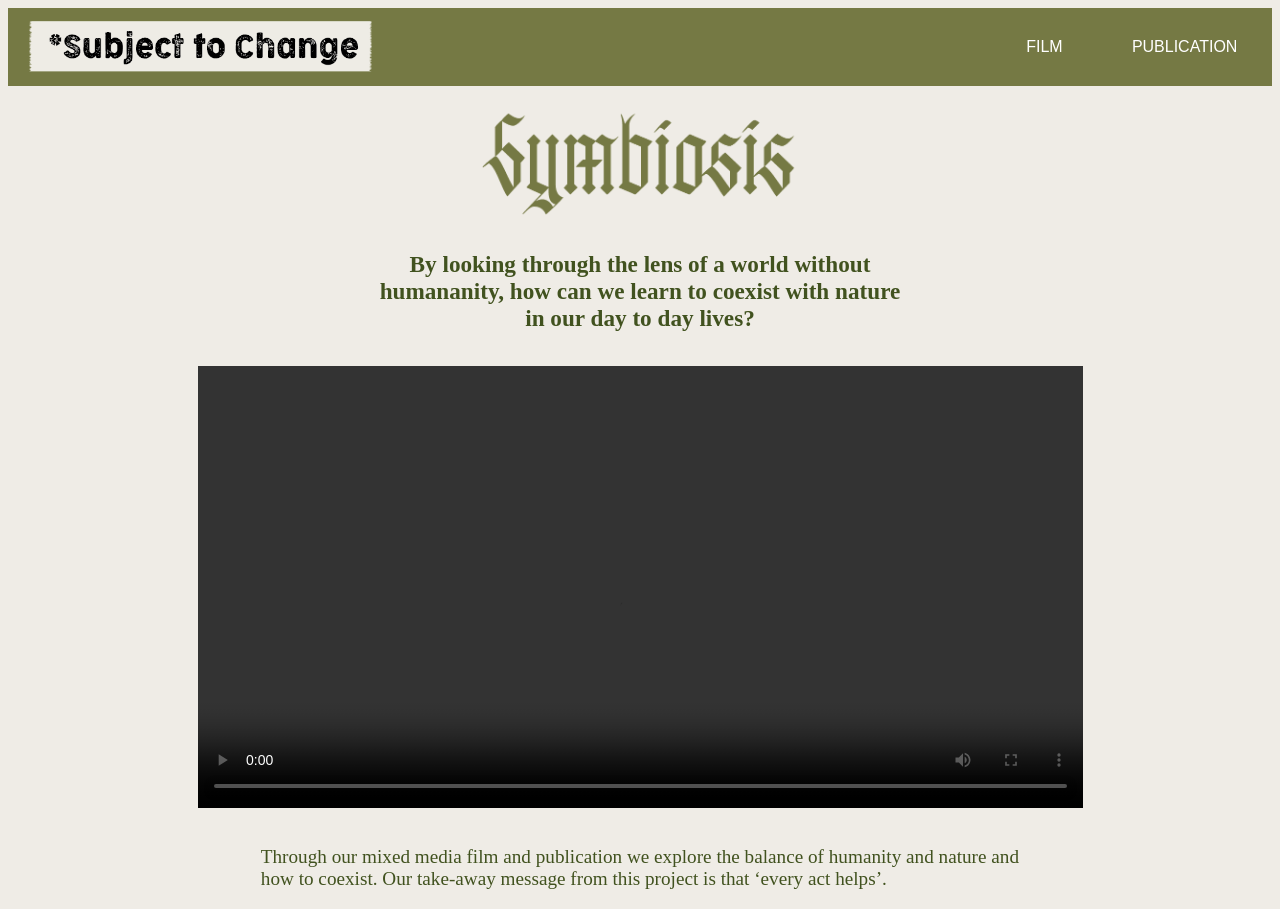
==== index.html @ 706309b3 "Add files via upload" ====
<!DOCTYPE html>
<html>

<head>
    <title>Film</title>
<link rel="stylesheet" href="styles.css">
</head>

<body>

    <nav>
        <ul class="navlist">
            <li class="navli">
                <a href="info.html" class="logopic">
            <img src="tape.png" class="logo"> </a>
            <a  href="publication.html" class="navlia">PUBLICATION</a>
                <a  href="index.html" class="navlia">FILM</a>
                
                

            </li>

        </ul>
    </nav>
<br>
<img src="green.png" class="symbiosis">
<br>

<h1>By looking through the lens of a world without humananity, how can we learn to coexist with nature in our day to day lives?</h1>
<br>
<video autoplay controls loop width = "70%" height="70%"  class="video">
    <source src="Animation on CSM.mp4" type="video/mp4">
</video>

<br>

<p>Through our mixed media film and publication we explore the balance of humanity and nature and how to coexist. Our take-away message from this project is that ‘every act helps’.</p>
</body>

</html>
---- styles.css ----
@font-face {
  font-family: bookAntiqua; /* set name */
  src: url()
}


.symbiosis{
  display: block;
  margin: auto;
  width: 25%;
  height: auto;
}

h1 {
  text-align: center;
  font-size: 145%;
  color: #41521F;
  margin-left: 29%;
  margin-right: 29%;
  text-align: center;
  
  

}

.bold{
  font-weight: bolder;
}

h2{
  text-align: center;
  font-size: 250%;
  color: #41521F;
  margin-left: 29%;
  margin-right: 29%;
  text-align: center;
  
}

p{
  color: #41521F;
  display: block;
  margin-left: 20%;
  margin-right: 20%;
  float: center;
  font-family: bookAntiqua;
  font-size: 120%;

}

body {
  background-color:#efece6;
  
}

.navlist{

  list-style-type: none;
  margin: 0;
  padding: 0;
  overflow: hidden;
  background-color: #757944;
}



.navlia{
    display: block;
   float: right;
  color: white;
  margin-left: 1%;
  margin-right: 1%;
  text-align: center;
  padding: 30px 22px;
  text-decoration: none;
  font-family:  'Inter emibold' , sans-serif;
}

.navlia:hover{
    background-color: #606338;
}


 


.logo{
  width: 60%;
  height: 40%;
  overflow: hidden;
  align-content: center;
  padding: 10px;
  margin-top: 0.5%;
  margin-left: 2%;

}

.logopic{

    float:left;

}


.video{

 display: block;
 margin: auto;
  
}
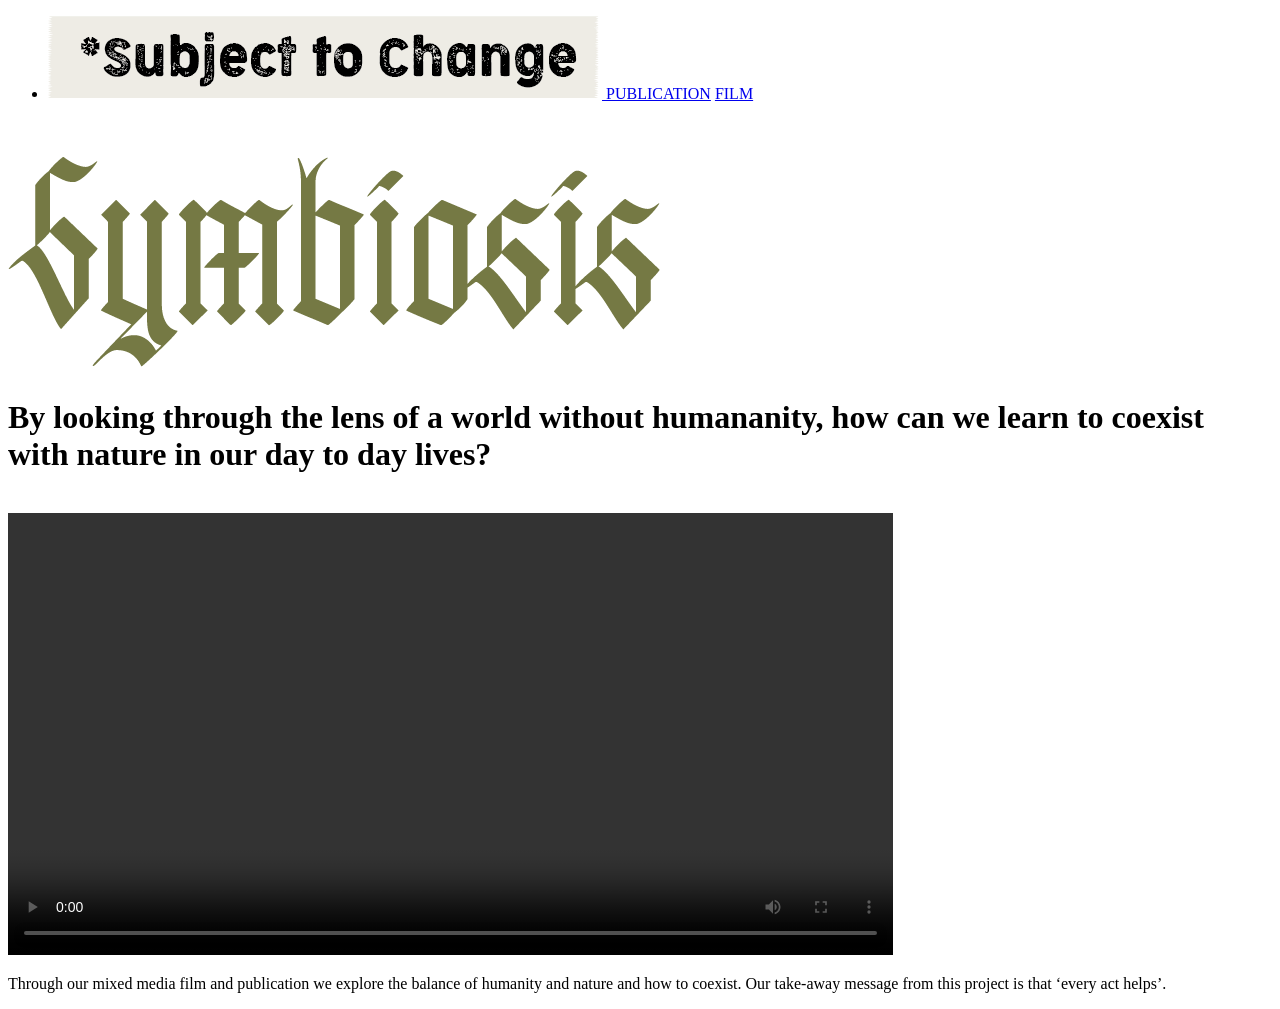
==== commit 30d8f9f5: "Update index.html" ====
--- a/index.html
+++ b/index.html
@@ -3,7 +3,7 @@
 
 <head>
     <title>Film</title>
-<link rel="stylesheet" href="styles.css">
+<link rel="stylesheet" type="text/css" href="style.css" />
 </head>
 
 <body>
@@ -37,4 +37,4 @@
 <p>Through our mixed media film and publication we explore the balance of humanity and nature and how to coexist. Our take-away message from this project is that ‘every act helps’.</p>
 </body>
 
-</html>+</html>
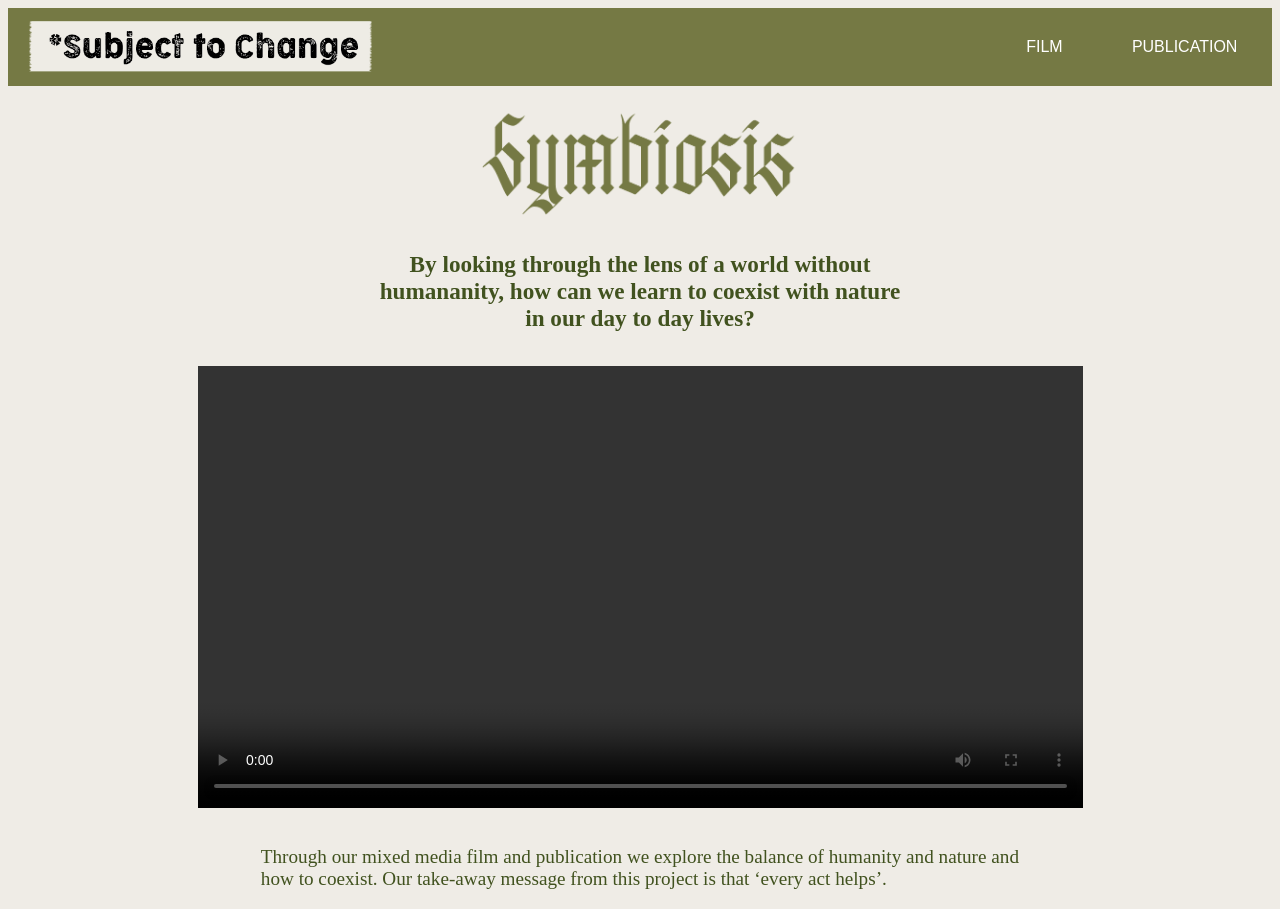
==== commit 0de2c6ac: "Update index.html" ====
--- a/index.html
+++ b/index.html
@@ -3,7 +3,7 @@
 
 <head>
     <title>Film</title>
-<link rel="stylesheet" type="text/css" href="style.css" />
+<link rel="stylesheet" type="text/css" href="styles.css" />
 </head>
 
 <body>
--- a/styles.css
+++ b/styles.css
@@ -0,0 +1,111 @@
+@font-face {
+  font-family: bookAntiqua; /* set name */
+  src: url()
+}
+
+
+.symbiosis{
+  display: block;
+  margin: auto;
+  width: 25%;
+  height: auto;
+}
+
+h1 {
+  text-align: center;
+  font-size: 145%;
+  color: #41521F;
+  margin-left: 29%;
+  margin-right: 29%;
+  text-align: center;
+  
+  
+
+}
+
+.bold{
+  font-weight: bolder;
+}
+
+h2{
+  text-align: center;
+  font-size: 250%;
+  color: #41521F;
+  margin-left: 29%;
+  margin-right: 29%;
+  text-align: center;
+  
+}
+
+p{
+  color: #41521F;
+  display: block;
+  margin-left: 20%;
+  margin-right: 20%;
+  float: center;
+  font-family: bookAntiqua;
+  font-size: 120%;
+
+}
+
+body {
+  background-color:#efece6;
+  
+}
+
+.navlist{
+
+  list-style-type: none;
+  margin: 0;
+  padding: 0;
+  overflow: hidden;
+  background-color: #757944;
+}
+
+
+
+.navlia{
+    display: block;
+   float: right;
+  color: white;
+  margin-left: 1%;
+  margin-right: 1%;
+  text-align: center;
+  padding: 30px 22px;
+  text-decoration: none;
+  font-family:  'Inter emibold' , sans-serif;
+}
+
+.navlia:hover{
+    background-color: #606338;
+}
+
+
+ 
+
+
+.logo{
+  width: 60%;
+  height: 40%;
+  overflow: hidden;
+  align-content: center;
+  padding: 10px;
+  margin-top: 0.5%;
+  margin-left: 2%;
+
+}
+
+.logopic{
+
+    float:left;
+
+}
+
+
+.video{
+
+ display: block;
+ margin: auto;
+  
+}
+
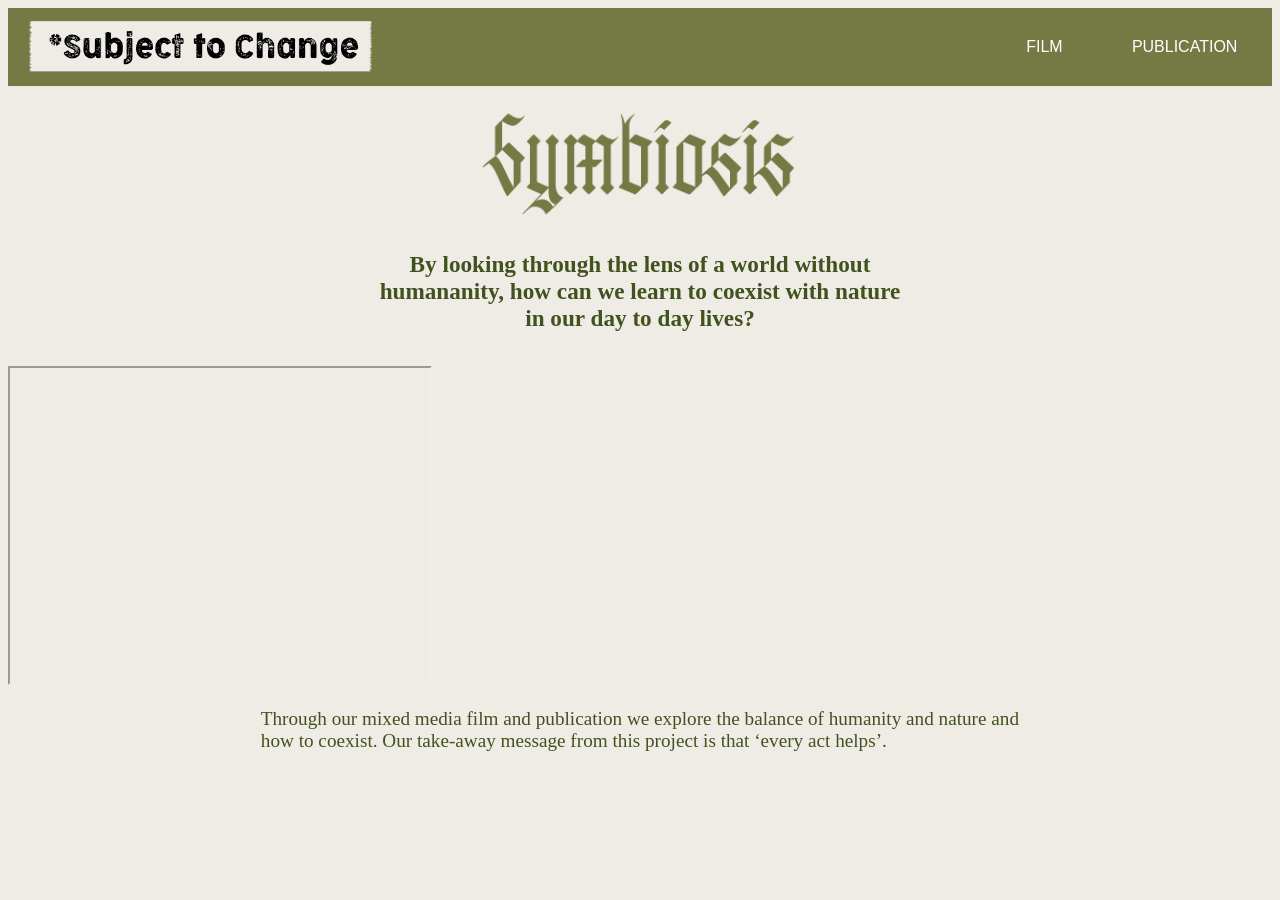
==== commit 6e1929e6: "Update index.html" ====
--- a/index.html
+++ b/index.html
@@ -28,9 +28,9 @@
 
 <h1>By looking through the lens of a world without humananity, how can we learn to coexist with nature in our day to day lives?</h1>
 <br>
-<video autoplay controls loop width = "70%" height="70%"  class="video">
-    <source src="Animation on CSM.mp4" type="video/mp4">
-</video>
+<iframe width="420" height="315"
+src="https://youtu.be/ghrggCllTtI">
+</iframe>
 
 <br>
 
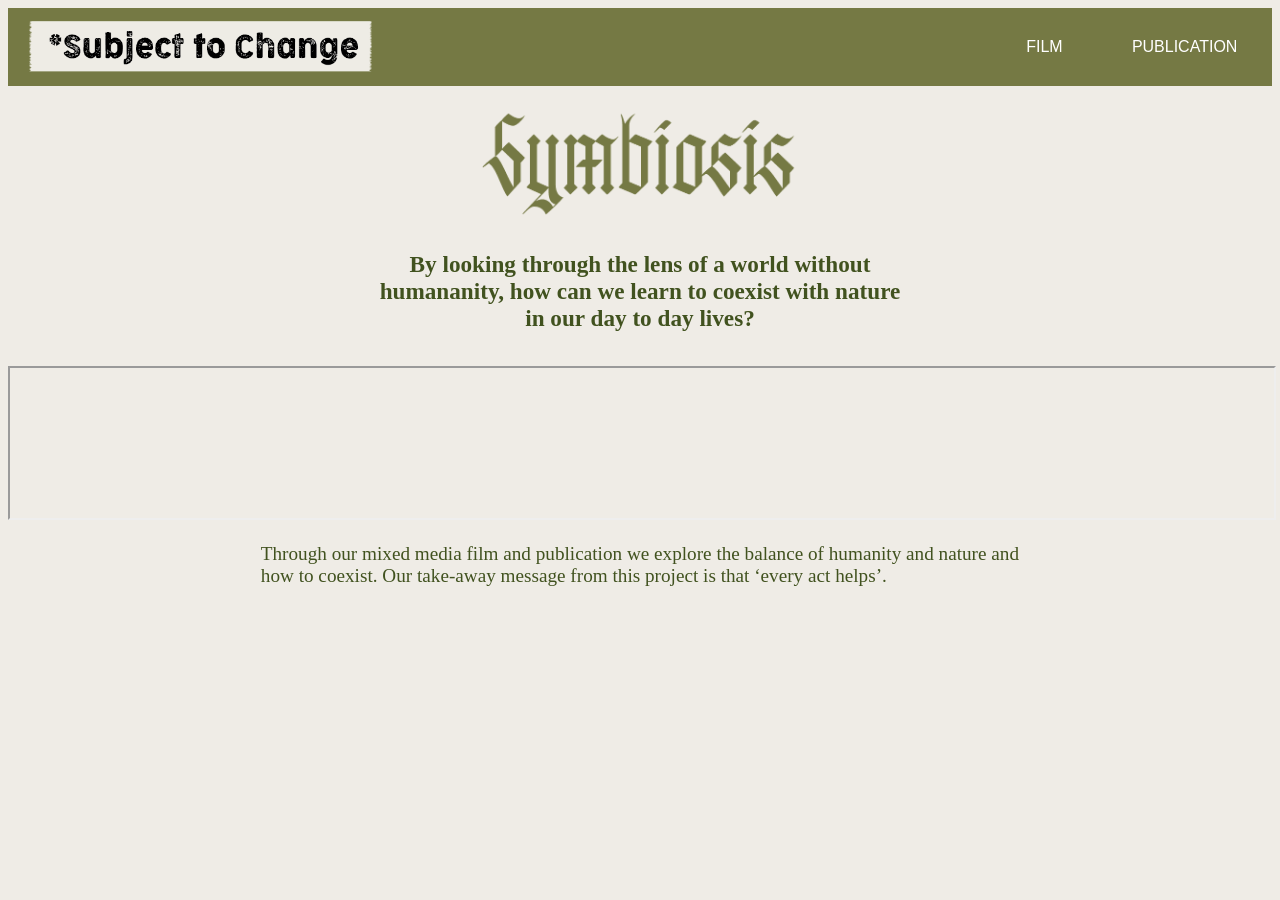
==== commit 7798abf7: "Update index.html" ====
--- a/index.html
+++ b/index.html
@@ -28,7 +28,7 @@
 
 <h1>By looking through the lens of a world without humananity, how can we learn to coexist with nature in our day to day lives?</h1>
 <br>
-<iframe width="420" height="315"
+<iframe width=100% height=100%
 src="https://youtu.be/ghrggCllTtI">
 </iframe>
 
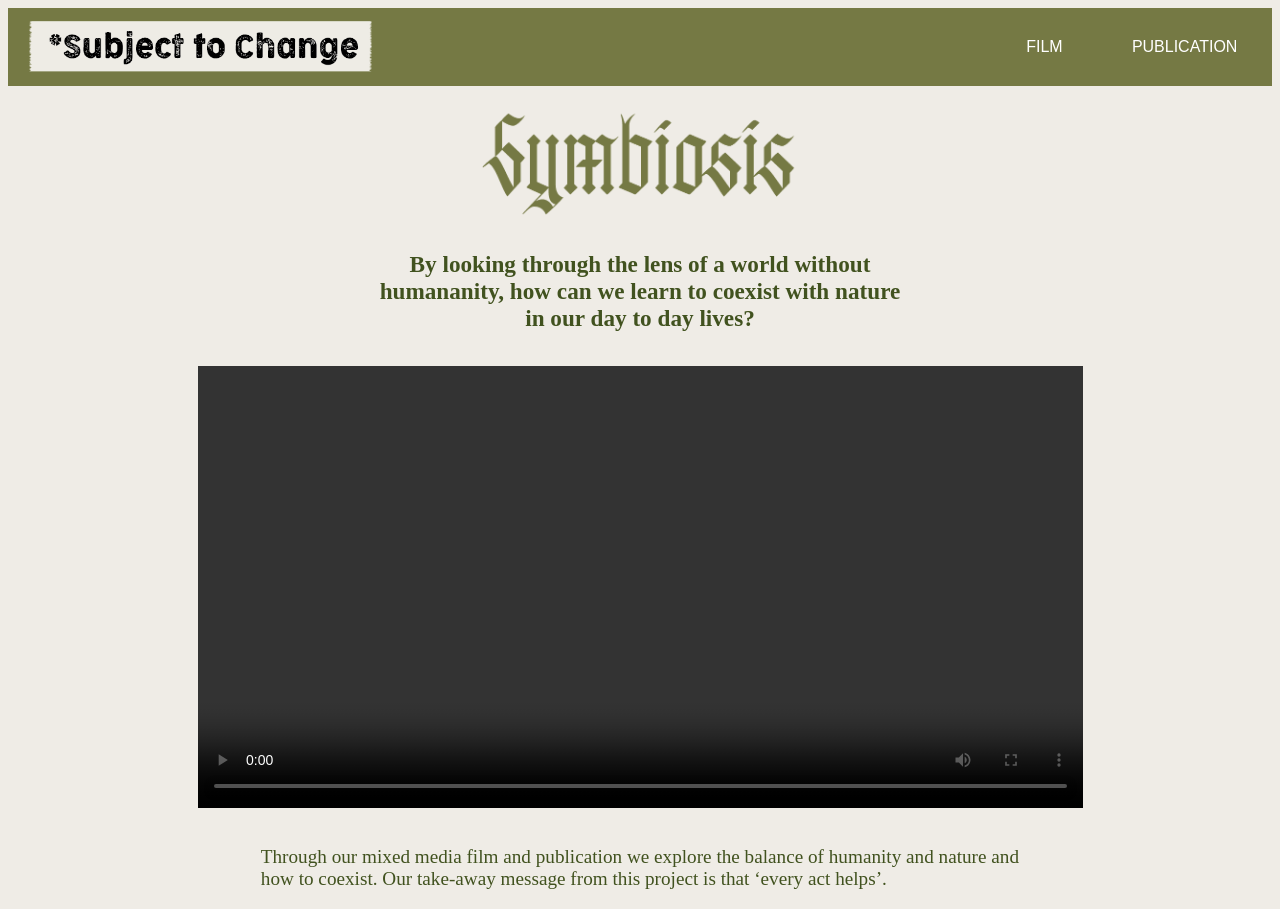
==== commit 7db60cf8: "Update index.html" ====
--- a/index.html
+++ b/index.html
@@ -28,9 +28,9 @@
 
 <h1>By looking through the lens of a world without humananity, how can we learn to coexist with nature in our day to day lives?</h1>
 <br>
-<iframe width=100% height=100%
-src="https://youtu.be/ghrggCllTtI">
-</iframe>
+<video autoplay controls loop width = "70%" height="70%"  class="video">
+    <source src="Symbiosis.mp4" type="video/mp4">
+</video>
 
 <br>
 
